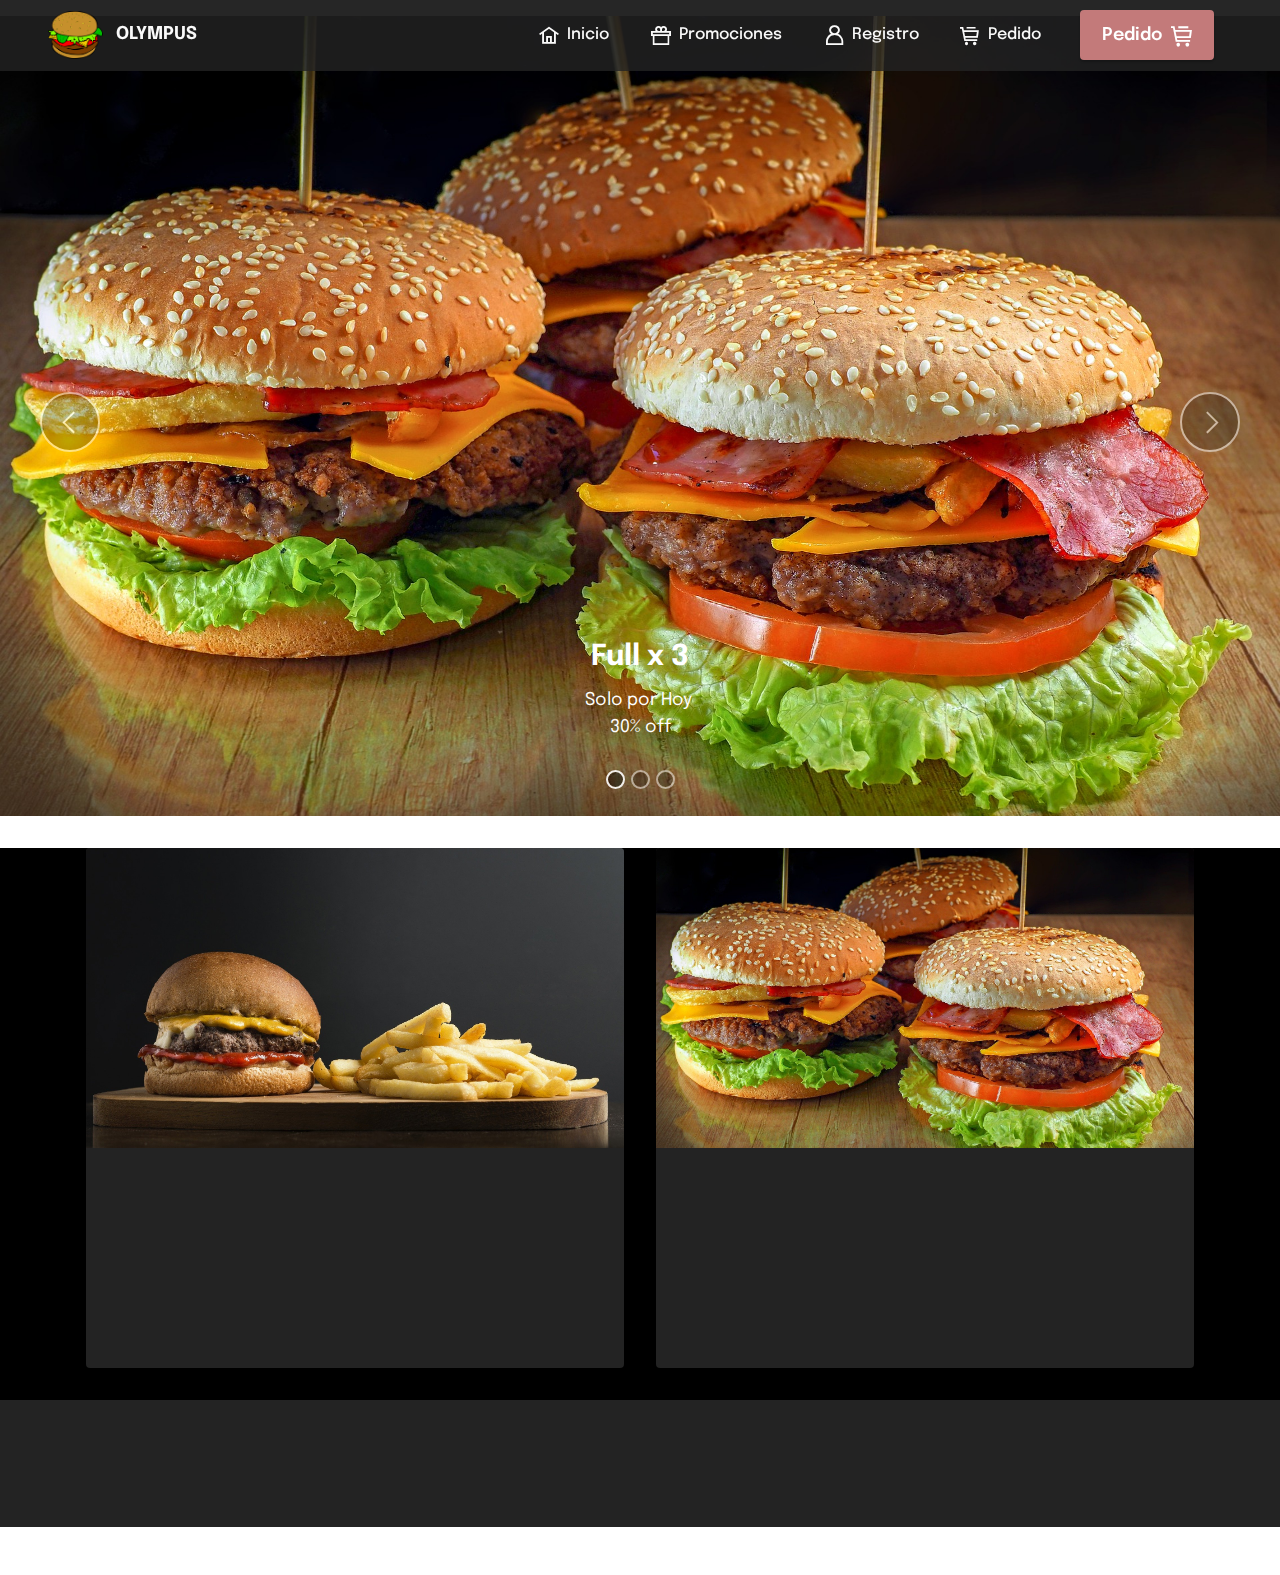
==== page1.html @ c99aa096 "one arhivs" ====
<!DOCTYPE html>
<html  >
<head>
  <!-- Site made with Mobirise Website Builder v5.5.0, https://mobirise.com -->
  <meta charset="UTF-8">
  <meta http-equiv="X-UA-Compatible" content="IE=edge">
  <meta name="generator" content="Mobirise v5.5.0, mobirise.com">
  <meta name="viewport" content="width=device-width, initial-scale=1, minimum-scale=1">
  <link rel="shortcut icon" href="assets/images/mbr.png" type="image/x-icon">
  <meta name="description" content="">
  
  
  <title>Promociones!</title>
  <link rel="stylesheet" href="assets/web/assets/mobirise-icons2/mobirise2.css">
  <link rel="stylesheet" href="assets/bootstrap/css/bootstrap.min.css">
  <link rel="stylesheet" href="assets/bootstrap/css/bootstrap-grid.min.css">
  <link rel="stylesheet" href="assets/bootstrap/css/bootstrap-reboot.min.css">
  <link rel="stylesheet" href="assets/animatecss/animate.css">
  <link rel="stylesheet" href="assets/dropdown/css/style.css">
  <link rel="stylesheet" href="assets/socicon/css/styles.css">
  <link rel="stylesheet" href="assets/theme/css/style.css">
  <link rel="preload" href="https://fonts.googleapis.com/css?family=Jost:100,200,300,400,500,600,700,800,900,100i,200i,300i,400i,500i,600i,700i,800i,900i&display=swap" as="style" onload="this.onload=null;this.rel='stylesheet'">
  <noscript><link rel="stylesheet" href="https://fonts.googleapis.com/css?family=Jost:100,200,300,400,500,600,700,800,900,100i,200i,300i,400i,500i,600i,700i,800i,900i&display=swap"></noscript>
  <link rel="preload" href="https://fonts.googleapis.com/css?family=Epilogue:100,200,300,400,500,600,700,800,900,100i,200i,300i,400i,500i,600i,700i,800i,900i&display=swap" as="style" onload="this.onload=null;this.rel='stylesheet'">
  <noscript><link rel="stylesheet" href="https://fonts.googleapis.com/css?family=Epilogue:100,200,300,400,500,600,700,800,900,100i,200i,300i,400i,500i,600i,700i,800i,900i&display=swap"></noscript>
  <link rel="preload" as="style" href="assets/mobirise/css/mbr-additional.css"><link rel="stylesheet" href="assets/mobirise/css/mbr-additional.css" type="text/css">
  
  
  
  
</head>
<body>
  
  <section data-bs-version="5.1" class="menu menu1 cid-sFGzlAXw3z" once="menu" id="menu1-2">
    

    <nav class="navbar navbar-dropdown navbar-expand-lg">
        <div class="container-fluid">
            <div class="navbar-brand">
                <span class="navbar-logo">
                    <a href="https://mobiri.se">
                        <img src="assets/images/mbr.png" alt="Mobirise" style="height: 3rem;">
                    </a>
                </span>
                <span class="navbar-caption-wrap"><a class="navbar-caption text-white text-primary display-7" href="index.html">OLYMPUS</a></span>
            </div>
            <button class="navbar-toggler" type="button" data-toggle="collapse" data-bs-toggle="collapse" data-target="#navbarSupportedContent" data-bs-target="#navbarSupportedContent" aria-controls="navbarNavAltMarkup" aria-expanded="false" aria-label="Toggle navigation">
                <div class="hamburger">
                    <span></span>
                    <span></span>
                    <span></span>
                    <span></span>
                </div>
            </button>
            <div class="collapse navbar-collapse" id="navbarSupportedContent">
                <ul class="navbar-nav nav-dropdown" data-app-modern-menu="true"><li class="nav-item"><a class="nav-link link text-white text-primary display-4" href="index.html"><span class="mobi-mbri mobi-mbri-home mbr-iconfont mbr-iconfont-btn"></span>Inicio</a></li><li class="nav-item"><a class="nav-link link text-white text-primary display-4" href="page1.html"><span class="mobi-mbri mobi-mbri-gift mbr-iconfont mbr-iconfont-btn"></span>Promociones</a></li>
                    <li class="nav-item"><a class="nav-link link text-white text-primary display-4" href="page2.html"><span class="mobi-mbri mobi-mbri-user mbr-iconfont mbr-iconfont-btn"></span>Registro</a></li><li class="nav-item"><a class="nav-link link text-white text-primary display-4" href="pedidos.html"><span class="mobi-mbri mobi-mbri-cart-full mbr-iconfont mbr-iconfont-btn"></span>Pedido</a></li></ul>
                
                <div class="navbar-buttons mbr-section-btn"><a class="btn btn-primary display-7" href="https://mobiri.se"><span class="mobi-mbri mobi-mbri-cart-full mbr-iconfont mbr-iconfont-btn"></span>Pedido</a></div>
            </div>
        </div>
    </nav>
</section>

<section data-bs-version="5.1" class="slider1 cid-sOjvB1SpXQ" id="slider1-e">
    
    <div class="carousel slide carousel-fade" id="sOk8jxYvOF" data-interval="5000" data-bs-interval="5000">
        <ol class="carousel-indicators">
            <li data-slide-to="0" data-bs-slide-to="0" class="active" data-target="#sOk8jxYvOF" data-bs-target="#sOk8jxYvOF"></li>
            <li data-slide-to="1" data-bs-slide-to="1" data-target="#sOk8jxYvOF" data-bs-target="#sOk8jxYvOF"></li>
            <li data-slide-to="2" data-bs-slide-to="2" data-target="#sOk8jxYvOF" data-bs-target="#sOk8jxYvOF"></li>
        </ol>
        <div class="carousel-inner">
            
            <div class="carousel-item slider-image item active">
                <div class="item-wrapper">
                    <img class="d-block w-100" src="assets/images/mbr-12.jpg" data-slide-to="0" data-bs-slide-to="0">
                    
                    <div class="carousel-caption">
                        <h5 class="mbr-section-subtitle mbr-fonts-style display-5">
                            <strong>Full x 3</strong></h5>
                        <p class="mbr-section-text mbr-fonts-style display-7">Solo por Hoy&nbsp;<br>30% off</p>
                    </div>
                </div>
            </div><div class="carousel-item slider-image item">
                <div class="item-wrapper">
                    <img class="d-block w-100" src="assets/images/mbr-13.jpg" data-slide-to="1" data-bs-slide-to="1">
                    
                    <div class="carousel-caption">
                        <h5 class="mbr-section-subtitle mbr-fonts-style display-5"><strong>Clasic off</strong></h5>
                        <p class="mbr-section-text mbr-fonts-style display-7">25% OFF</p>
                    </div>
                </div>
            </div>
            <div class="carousel-item slider-image item">
                <div class="item-wrapper">
                    <img class="d-block w-100" src="assets/images/mbr-14.jpg">
                    
                    <div class="carousel-caption">
                        <h5 class="mbr-section-subtitle mbr-fonts-style display-5"><strong>Vegett Swit&nbsp;</strong></h5>
                        <p class="mbr-section-text mbr-fonts-style display-7">Todo esto al 40%off</p>
                    </div>
                </div>
            </div>
        </div>
        <a class="carousel-control carousel-control-prev" role="button" data-slide="prev" data-bs-slide="prev" href="#sOk8jxYvOF">
            <span class="mobi-mbri mobi-mbri-arrow-prev" aria-hidden="true"></span>
            <span class="sr-only visually-hidden">Previous</span>
        </a>
        <a class="carousel-control carousel-control-next" role="button" data-slide="next" data-bs-slide="next" href="#sOk8jxYvOF">
            <span class="mobi-mbri mobi-mbri-arrow-next" aria-hidden="true"></span>
            <span class="sr-only visually-hidden">Next</span>
        </a>
    </div>
</section>

<section data-bs-version="5.1" class="gallery2 cid-sOjBcBTzqM" id="gallery2-h">
    
    
    <div class="container">
        
        <div class="row mt-4">
            <div class="item features-image сol-12 col-md-6 col-lg-6">
                <div class="item-wrapper">
                    <div class="item-img">
                        <img src="assets/images/mbr-13.jpg" alt="">
                    </div>
                    <div class="item-content">
                        
                        <h6 class="item-subtitle mbr-fonts-style mt-1 display-7"><em>Hamburguesa Clasica con papas $350</em></h6>
                        
                    </div>
                    <div class="mbr-section-btn item-footer mt-2"><a href="pedidos.html" class="btn item-btn btn-danger display-7"><span class="mobi-mbri mobi-mbri-cart-add mbr-iconfont mbr-iconfont-btn"></span></a></div>
                </div>
            </div>
            <div class="item features-image сol-12 col-md-6 col-lg-6">
                <div class="item-wrapper">
                    <div class="item-img">
                        <img src="assets/images/mbr-15.jpg" alt="">
                    </div>
                    <div class="item-content">
                        
                        <h6 class="item-subtitle mbr-fonts-style mt-1 display-7"><em>Hamburguesa extra bacon con lechuga y tomate, cheddar.</em><br><em>Las 3 x 1000</em></h6>
                        
                    </div>
                    <div class="mbr-section-btn item-footer mt-2"><a href="pedidos.html" class="btn item-btn btn-danger display-7"><span class="mobi-mbri mobi-mbri-cart-add mbr-iconfont mbr-iconfont-btn"></span></a></div>
                </div>
            </div>
            
            
        </div>
    </div>
</section>

<section data-bs-version="5.1" class="footer3 cid-sOjyc41mmO" once="footers" id="footer3-f">

    

    

    <div class="container">
        <div class="media-container-row align-center mbr-white">
            
            <div class="row social-row">
                <div class="social-list align-right pb-2">
                    
                    
                    
                    
                    
                    
                <div class="soc-item">
                        <a href="https://twitter.com/mobirise" target="_blank">
                            <span class="socicon-twitter socicon mbr-iconfont mbr-iconfont-social"></span>
                        </a>
                    </div><div class="soc-item">
                        <a href="https://www.facebook.com/pages/Mobirise/1616226671953247" target="_blank">
                            <span class="socicon-facebook socicon mbr-iconfont mbr-iconfont-social"></span>
                        </a>
                    </div><div class="soc-item">
                        <a href="https://www.youtube.com/c/mobirise" target="_blank">
                            <span class="socicon-youtube socicon mbr-iconfont mbr-iconfont-social"></span>
                        </a>
                    </div><div class="soc-item">
                        <a href="https://instagram.com/mobirise" target="_blank">
                            <span class="socicon-instagram socicon mbr-iconfont mbr-iconfont-social"></span>
                        </a>
                    </div><div class="soc-item">
                        <a href="https://plus.google.com/u/0/+Mobirise" target="_blank">
                            <span class="socicon-googleplus socicon mbr-iconfont mbr-iconfont-social"></span>
                        </a>
                    </div><div class="soc-item">
                        <a href="https://www.behance.net/Mobirise" target="_blank">
                            <span class="socicon-behance socicon mbr-iconfont mbr-iconfont-social"></span>
                        </a>
                    </div></div>
            </div>
            <div class="row row-copirayt">
                <p class="mbr-text mb-0 mbr-fonts-style mbr-white align-center display-7">
                    © Copyright 2025 Mobirise. All Rights Reserved.
                </p>
            </div>
        </div>
    </div>
</section><section style="background-color: #fff; font-family: -apple-system, BlinkMacSystemFont, 'Segoe UI', 'Roboto', 'Helvetica Neue', Arial, sans-serif; color:#aaa; font-size:12px; padding: 0; align-items: center; display: flex;"><a href="https://mobirise.site/t" style="flex: 1 1; height: 3rem; padding-left: 1rem;"></a><p style="flex: 0 0 auto; margin:0; padding-right:1rem;">Start your own website with <a href="https://mobirise.site/z" style="color:#aaa;">Mobirise</a></p></section><script src="assets/bootstrap/js/bootstrap.bundle.min.js"></script>  <script src="assets/smoothscroll/smooth-scroll.js"></script>  <script src="assets/ytplayer/index.js"></script>  <script src="assets/dropdown/js/navbar-dropdown.js"></script>  <script src="assets/theme/js/script.js"></script>  
  
  
  <input name="animation" type="hidden">
  </body>
</html>
---- assets/web/assets/mobirise-icons2/mobirise2.css ----
@font-face {
  font-family: 'Moririse2';
  font-display: swap;
  src:  url('mobirise2.eot?f2bix4');
  src:  url('mobirise2.eot?f2bix4#iefix') format('embedded-opentype'),
    url('mobirise2.ttf?f2bix4') format('truetype'),
    url('mobirise2.woff?f2bix4') format('woff'),
    url('mobirise2.svg?f2bix4#mobirise2') format('svg');
  font-weight: normal;
  font-style: normal;
}

[class^="mobi-"], [class*=" mobi-"] {
  /* use !important to prevent issues with browser extensions that change fonts */
  font-family: 'Moririse2' !important;
  speak: none;
  font-style: normal;
  font-weight: normal;
  font-variant: normal;
  text-transform: none;
  line-height: 1;

  /* Better Font Rendering =========== */
  -webkit-font-smoothing: antialiased;
  -moz-osx-font-smoothing: grayscale;
}

.mobi-mbri-add-submenu:before {
  content: "\e900";
}
.mobi-mbri-alert:before {
  content: "\e901";
}
.mobi-mbri-align-center:before {
  content: "\e902";
}
.mobi-mbri-align-justify:before {
  content: "\e903";
}
.mobi-mbri-align-left:before {
  content: "\e904";
}
.mobi-mbri-align-right:before {
  content: "\e905";
}
.mobi-mbri-android:before {
  content: "\e906";
}
.mobi-mbri-apple:before {
  content: "\e907";
}
.mobi-mbri-arrow-down:before {
  content: "\e908";
}
.mobi-mbri-arrow-next:before {
  content: "\e909";
}
.mobi-mbri-arrow-prev:before {
  content: "\e90a";
}
.mobi-mbri-arrow-up:before {
  content: "\e90b";
}
.mobi-mbri-bold:before {
  content: "\e90c";
}
.mobi-mbri-bookmark:before {
  content: "\e90d";
}
.mobi-mbri-bootstrap:before {
  content: "\e90e";
}
.mobi-mbri-briefcase:before {
  content: "\e90f";
}
.mobi-mbri-browse:before {
  content: "\e910";
}
.mobi-mbri-bulleted-list:before {
  content: "\e911";
}
.mobi-mbri-calendar:before {
  content: "\e912";
}
.mobi-mbri-camera:before {
  content: "\e913";
}
.mobi-mbri-cart-add:before {
  content: "\e914";
}
.mobi-mbri-cart-full:before {
  content: "\e915";
}
.mobi-mbri-cash:before {
  content: "\e916";
}
.mobi-mbri-change-style:before {
  content: "\e917";
}
.mobi-mbri-chat:before {
  content: "\e918";
}
.mobi-mbri-clock:before {
  content: "\e919";
}
.mobi-mbri-close:before {
  content: "\e91a";
}
.mobi-mbri-cloud:before {
  content: "\e91b";
}
.mobi-mbri-code:before {
  content: "\e91c";
}
.mobi-mbri-contact-form:before {
  content: "\e91d";
}
.mobi-mbri-credit-card:before {
  content: "\e91e";
}
.mobi-mbri-cursor-click:before {
  content: "\e91f";
}
.mobi-mbri-cust-feedback:before {
  content: "\e920";
}
.mobi-mbri-database:before {
  content: "\e921";
}
.mobi-mbri-delivery:before {
  content: "\e922";
}
.mobi-mbri-desktop:before {
  content: "\e923";
}
.mobi-mbri-devices:before {
  content: "\e924";
}
.mobi-mbri-down:before {
  content: "\e925";
}
.mobi-mbri-download-2:before {
  content: "\e926";
}
.mobi-mbri-download:before {
  content: "\e927";
}
.mobi-mbri-drag-n-drop-2:before {
  content: "\e928";
}
.mobi-mbri-drag-n-drop:before {
  content: "\e929";
}
.mobi-mbri-edit-2:before {
  content: "\e92a";
}
.mobi-mbri-edit:before {
  content: "\e92b";
}
.mobi-mbri-error:before {
  content: "\e92c";
}
.mobi-mbri-extension:before {
  content: "\e92d";
}
.mobi-mbri-features:before {
  content: "\e92e";
}
.mobi-mbri-file:before {
  content: "\e92f";
}
.mobi-mbri-flag:before {
  content: "\e930";
}
.mobi-mbri-folder:before {
  content: "\e931";
}
.mobi-mbri-gift:before {
  content: "\e932";
}
.mobi-mbri-github:before {
  content: "\e933";
}
.mobi-mbri-globe-2:before {
  content: "\e934";
}
.mobi-mbri-globe:before {
  content: "\e935";
}
.mobi-mbri-growing-chart:before {
  content: "\e936";
}
.mobi-mbri-hearth:before {
  content: "\e937";
}
.mobi-mbri-help:before {
  content: "\e938";
}
.mobi-mbri-home:before {
  content: "\e939";
}
.mobi-mbri-hot-cup:before {
  content: "\e93a";
}
.mobi-mbri-idea:before {
  content: "\e93b";
}
.mobi-mbri-image-gallery:before {
  content: "\e93c";
}
.mobi-mbri-image-slider:before {
  content: "\e93d";
}
.mobi-mbri-info:before {
  content: "\e93e";
}
.mobi-mbri-italic:before {
  content: "\e93f";
}
.mobi-mbri-key:before {
  content: "\e940";
}
.mobi-mbri-laptop:before {
  content: "\e941";
}
.mobi-mbri-layers:before {
  content: "\e942";
}
.mobi-mbri-left-right:before {
  content: "\e943";
}
.mobi-mbri-left:before {
  content: "\e944";
}
.mobi-mbri-letter:before {
  content: "\e945";
}
.mobi-mbri-like:before {
  content: "\e946";
}
.mobi-mbri-link:before {
  content: "\e947";
}
.mobi-mbri-lock:before {
  content: "\e948";
}
.mobi-mbri-login:before {
  content: "\e949";
}
.mobi-mbri-logout:before {
  content: "\e94a";
}
.mobi-mbri-magic-stick:before {
  content: "\e94b";
}
.mobi-mbri-map-pin:before {
  content: "\e94c";
}
.mobi-mbri-menu:before {
  content: "\e94d";
}
.mobi-mbri-mobile-2:before {
  content: "\e94e";
}
.mobi-mbri-mobile-horizontal:before {
  content: "\e94f";
}
.mobi-mbri-mobile:before {
  content: "\e950";
}
.mobi-mbri-mobirise:before {
  content: "\e951";
}
.mobi-mbri-more-horizontal:before {
  content: "\e952";
}
.mobi-mbri-more-vertical:before {
  content: "\e953";
}
.mobi-mbri-music:before {
  content: "\e954";
}
.mobi-mbri-new-file:before {
  content: "\e955";
}
.mobi-mbri-numbered-list:before {
  content: "\e956";
}
.mobi-mbri-opened-folder:before {
  content: "\e957";
}
.mobi-mbri-pages:before {
  content: "\e958";
}
.mobi-mbri-paper-plane:before {
  content: "\e959";
}
.mobi-mbri-paperclip:before {
  content: "\e95a";
}
.mobi-mbri-phone:before {
  content: "\e95b";
}
.mobi-mbri-photo:before {
  content: "\e95c";
}
.mobi-mbri-photos:before {
  content: "\e95d";
}
.mobi-mbri-pin:before {
  content: "\e95e";
}
.mobi-mbri-play:before {
  content: "\e95f";
}
.mobi-mbri-plus:before {
  content: "\e960";
}
.mobi-mbri-preview:before {
  content: "\e961";
}
.mobi-mbri-print:before {
  content: "\e962";
}
.mobi-mbri-protect:before {
  content: "\e963";
}
.mobi-mbri-question:before {
  content: "\e964";
}
.mobi-mbri-quote-left:before {
  content: "\e965";
}
.mobi-mbri-quote-right:before {
  content: "\e966";
}
.mobi-mbri-redo:before {
  content: "\e967";
}
.mobi-mbri-refresh:before {
  content: "\e968";
}
.mobi-mbri-responsive-2:before {
  content: "\e969";
}
.mobi-mbri-responsive:before {
  content: "\e96a";
}
.mobi-mbri-right:before {
  content: "\e96b";
}
.mobi-mbri-rocket:before {
  content: "\e96c";
}
.mobi-mbri-sad-face:before {
  content: "\e96d";
}
.mobi-mbri-sale:before {
  content: "\e96e";
}
.mobi-mbri-save:before {
  content: "\e96f";
}
.mobi-mbri-search:before {
  content: "\e970";
}
.mobi-mbri-setting-2:before {
  content: "\e971";
}
.mobi-mbri-setting-3:before {
  content: "\e972";
}
.mobi-mbri-setting:before {
  content: "\e973";
}
.mobi-mbri-share:before {
  content: "\e974";
}
.mobi-mbri-shopping-bag:before {
  content: "\e975";
}
.mobi-mbri-shopping-basket:before {
  content: "\e976";
}
.mobi-mbri-shopping-cart:before {
  content: "\e977";
}
.mobi-mbri-sites:before {
  content: "\e978";
}
.mobi-mbri-smile-face:before {
  content: "\e979";
}
.mobi-mbri-speed:before {
  content: "\e97a";
}
.mobi-mbri-star:before {
  content: "\e97b";
}
.mobi-mbri-success:before {
  content: "\e97c";
}
.mobi-mbri-sun:before {
  content: "\e97d";
}
.mobi-mbri-sun2:before {
  content: "\e97e";
}
.mobi-mbri-tablet-vertical:before {
  content: "\e97f";
}
.mobi-mbri-tablet:before {
  content: "\e980";
}
.mobi-mbri-target:before {
  content: "\e981";
}
.mobi-mbri-timer:before {
  content: "\e982";
}
.mobi-mbri-to-ftp:before {
  content: "\e983";
}
.mobi-mbri-to-local-drive:before {
  content: "\e984";
}
.mobi-mbri-touch-swipe:before {
  content: "\e985";
}
.mobi-mbri-touch:before {
  content: "\e986";
}
.mobi-mbri-trash:before {
  content: "\e987";
}
.mobi-mbri-underline:before {
  content: "\e988";
}
.mobi-mbri-undo:before {
  content: "\e989";
}
.mobi-mbri-unlink:before {
  content: "\e98a";
}
.mobi-mbri-unlock:before {
  content: "\e98b";
}
.mobi-mbri-up-down:before {
  content: "\e98c";
}
.mobi-mbri-up:before {
  content: "\e98d";
}
.mobi-mbri-update:before {
  content: "\e98e";
}
.mobi-mbri-upload-2:before {
  content: "\e98f";
}
.mobi-mbri-upload:before {
  content: "\e990";
}
.mobi-mbri-user-2:before {
  content: "\e991";
}
.mobi-mbri-user:before {
  content: "\e992";
}
.mobi-mbri-users:before {
  content: "\e993";
}
.mobi-mbri-video-play:before {
  content: "\e994";
}
.mobi-mbri-video:before {
  content: "\e995";
}
.mobi-mbri-watch:before {
  content: "\e996";
}
.mobi-mbri-website-theme-2:before {
  content: "\e997";
}
.mobi-mbri-website-theme:before {
  content: "\e998";
}
.mobi-mbri-wifi:before {
  content: "\e999";
}
.mobi-mbri-windows:before {
  content: "\e99a";
}
.mobi-mbri-zoom-in:before {
  content: "\e99b";
}
.mobi-mbri-zoom-out:before {
  content: "\e99c";
}
---- assets/dropdown/css/style.css ----
.navbar-dropdown {
  left: 0;
  padding: 0;
  position: absolute;
  right: 0;
  top: 0;
  transition: all 0.45s ease;
  z-index: 1030;
  background: #282828; }
  .navbar-dropdown .navbar-logo {
    margin-right: 0.8rem;
    transition: margin 0.3s ease-in-out;
    vertical-align: middle; }
    .navbar-dropdown .navbar-logo img {
      height: 3.125rem;
      transition: all 0.3s ease-in-out; }
    .navbar-dropdown .navbar-logo.mbr-iconfont {
      font-size: 3.125rem;
      line-height: 3.125rem; }
  .navbar-dropdown .navbar-caption {
    font-weight: 700;
    white-space: normal;
    vertical-align: -4px;
    line-height: 3.125rem !important; }
    .navbar-dropdown .navbar-caption, .navbar-dropdown .navbar-caption:hover {
      color: inherit;
      text-decoration: none; }
  .navbar-dropdown .mbr-iconfont + .navbar-caption {
    vertical-align: -1px; }
  .navbar-dropdown.navbar-fixed-top {
    position: fixed; }
  .navbar-dropdown .navbar-brand span {
    vertical-align: -4px; }
  .navbar-dropdown.bg-color.transparent {
    background: none; }
  .navbar-dropdown.navbar-short .navbar-brand {
    padding: 0.625rem 0; }
    .navbar-dropdown.navbar-short .navbar-brand span {
      vertical-align: -1px; }
  .navbar-dropdown.navbar-short .navbar-caption {
    line-height: 2.375rem !important;
    vertical-align: -2px; }
  .navbar-dropdown.navbar-short .navbar-logo {
    margin-right: 0.5rem; }
    .navbar-dropdown.navbar-short .navbar-logo img {
      height: 2.375rem; }
    .navbar-dropdown.navbar-short .navbar-logo.mbr-iconfont {
      font-size: 2.375rem;
      line-height: 2.375rem; }
  .navbar-dropdown.navbar-short .mbr-table-cell {
    height: 3.625rem; }
  .navbar-dropdown .navbar-close {
    left: 0.6875rem;
    position: fixed;
    top: 0.75rem;
    z-index: 1000; }
  .navbar-dropdown .hamburger-icon {
    content: "";
    display: inline-block;
    vertical-align: middle;
    width: 16px;
    -webkit-box-shadow: 0 -6px 0 1px #282828,0 0 0 1px #282828,0 6px 0 1px #282828;
    -moz-box-shadow: 0 -6px 0 1px #282828,0 0 0 1px #282828,0 6px 0 1px #282828;
    box-shadow: 0 -6px 0 1px #282828,0 0 0 1px #282828,0 6px 0 1px #282828; }

.dropdown-menu .dropdown-toggle[data-toggle="dropdown-submenu"]::after {
  border-bottom: 0.35em solid transparent;
  border-left: 0.35em solid;
  border-right: 0;
  border-top: 0.35em solid transparent;
  margin-left: 0.3rem; }

.dropdown-menu .dropdown-item:focus {
  outline: 0; }

.nav-dropdown {
  font-size: 0.75rem;
  font-weight: 500;
  height: auto !important; }
  .nav-dropdown .nav-btn {
    padding-left: 1rem; }
  .nav-dropdown .link {
    margin: .667em 1.667em;
    font-weight: 500;
    padding: 0;
    transition: color .2s ease-in-out; }
    .nav-dropdown .link.dropdown-toggle {
      margin-right: 2.583em; }
      .nav-dropdown .link.dropdown-toggle::after {
        margin-left: .25rem;
        border-top: 0.35em solid;
        border-right: 0.35em solid transparent;
        border-left: 0.35em solid transparent;
        border-bottom: 0; }
      .nav-dropdown .link.dropdown-toggle[aria-expanded="true"] {
        margin: 0;
        padding: 0.667em 3.263em  0.667em 1.667em; }
  .nav-dropdown .link::after,
  .nav-dropdown .dropdown-item::after {
    color: inherit; }
  .nav-dropdown .btn {
    font-size: 0.75rem;
    font-weight: 700;
    letter-spacing: 0;
    margin-bottom: 0;
    padding-left: 1.25rem;
    padding-right: 1.25rem; }
  .nav-dropdown .dropdown-menu {
    border-radius: 0;
    border: 0;
    left: 0;
    margin: 0;
    padding-bottom: 1.25rem;
    padding-top: 1.25rem;
    position: relative; }
  .nav-dropdown .dropdown-submenu {
    margin-left: 0.125rem;
    top: 0; }
  .nav-dropdown .dropdown-item {
    font-weight: 500;
    line-height: 2;
    padding: 0.3846em 4.615em 0.3846em 1.5385em;
    position: relative;
    transition: color .2s ease-in-out, background-color .2s ease-in-out; }
    .nav-dropdown .dropdown-item::after {
      margin-top: -0.3077em;
      position: absolute;
      right: 1.1538em;
      top: 50%; }
    .nav-dropdown .dropdown-item:focus, .nav-dropdown .dropdown-item:hover {
      background: none; }

@media (max-width: 767px) {
  .nav-dropdown.navbar-toggleable-sm {
    bottom: 0;
    display: none;
    left: 0;
    overflow-x: hidden;
    position: fixed;
    top: 0;
    transform: translateX(-100%);
    -ms-transform: translateX(-100%);
    -webkit-transform: translateX(-100%);
    width: 18.75rem;
    z-index: 999; } }
.nav-dropdown.navbar-toggleable-xl {
  bottom: 0;
  display: none;
  left: 0;
  overflow-x: hidden;
  position: fixed;
  top: 0;
  transform: translateX(-100%);
  -ms-transform: translateX(-100%);
  -webkit-transform: translateX(-100%);
  width: 18.75rem;
  z-index: 999; }

.nav-dropdown-sm {
  display: block !important;
  overflow-x: hidden;
  overflow: auto;
  padding-top: 3.875rem; }
  .nav-dropdown-sm::after {
    content: "";
    display: block;
    height: 3rem;
    width: 100%; }
  .nav-dropdown-sm.collapse.in ~ .navbar-close {
    display: block !important; }
  .nav-dropdown-sm.collapsing, .nav-dropdown-sm.collapse.in {
    transform: translateX(0);
    -ms-transform: translateX(0);
    -webkit-transform: translateX(0);
    transition: all 0.25s ease-out;
    -webkit-transition: all 0.25s ease-out;
    background: #282828; }
  .nav-dropdown-sm.collapsing[aria-expanded="false"] {
    transform: translateX(-100%);
    -ms-transform: translateX(-100%);
    -webkit-transform: translateX(-100%); }
  .nav-dropdown-sm .nav-item {
    display: block;
    margin-left: 0 !important;
    padding-left: 0; }
  .nav-dropdown-sm .link,
  .nav-dropdown-sm .dropdown-item {
    border-top: 1px dotted rgba(255, 255, 255, 0.1);
    font-size: 0.8125rem;
    line-height: 1.6;
    margin: 0 !important;
    padding: 0.875rem 2.4rem 0.875rem 1.5625rem !important;
    position: relative;
    white-space: normal; }
    .nav-dropdown-sm .link:focus, .nav-dropdown-sm .link:hover,
    .nav-dropdown-sm .dropdown-item:focus,
    .nav-dropdown-sm .dropdown-item:hover {
      background: rgba(0, 0, 0, 0.2) !important;
      color: #c0a375; }
  .nav-dropdown-sm .nav-btn {
    position: relative;
    padding: 1.5625rem 1.5625rem 0 1.5625rem; }
    .nav-dropdown-sm .nav-btn::before {
      border-top: 1px dotted rgba(255, 255, 255, 0.1);
      content: "";
      left: 0;
      position: absolute;
      top: 0;
      width: 100%; }
    .nav-dropdown-sm .nav-btn + .nav-btn {
      padding-top: 0.625rem; }
      .nav-dropdown-sm .nav-btn + .nav-btn::before {
        display: none; }
  .nav-dropdown-sm .btn {
    padding: 0.625rem 0; }
  .nav-dropdown-sm .dropdown-toggle[data-toggle="dropdown-submenu"]::after {
    margin-left: .25rem;
    border-top: 0.35em solid;
    border-right: 0.35em solid transparent;
    border-left: 0.35em solid transparent;
    border-bottom: 0; }
  .nav-dropdown-sm .dropdown-toggle[data-toggle="dropdown-submenu"][aria-expanded="true"]::after {
    border-top: 0;
    border-right: 0.35em solid transparent;
    border-left: 0.35em solid transparent;
    border-bottom: 0.35em solid; }
  .nav-dropdown-sm .dropdown-menu {
    margin: 0;
    padding: 0;
    position: relative;
    top: 0;
    left: 0;
    width: 100%;
    border: 0;
    float: none;
    border-radius: 0;
    background: none; }
  .nav-dropdown-sm .dropdown-submenu {
    left: 100%;
    margin-left: 0.125rem;
    margin-top: -1.25rem;
    top: 0; }

.navbar-toggleable-sm .nav-dropdown .dropdown-menu {
  position: absolute; }

.navbar-toggleable-sm .nav-dropdown .dropdown-submenu {
  left: 100%;
  margin-left: 0.125rem;
  margin-top: -1.25rem;
  top: 0; }

.navbar-toggleable-sm.opened .nav-dropdown .dropdown-menu {
  position: relative; }

.navbar-toggleable-sm.opened .nav-dropdown .dropdown-submenu {
  left: 0;
  margin-left: 00rem;
  margin-top: 0rem;
  top: 0; }

.is-builder .nav-dropdown.collapsing {
  transition: none !important; }
---- assets/socicon/css/styles.css ----
@charset "UTF-8";

@font-face {
  font-family: 'Socicon';
  src:  url('../fonts/socicon.eot');
  src:  url('../fonts/socicon.eot?#iefix') format('embedded-opentype'),
    url('../fonts/socicon.woff2') format('woff2'),
    url('../fonts/socicon.ttf') format('truetype'),
    url('../fonts/socicon.woff') format('woff'),
    url('../fonts/socicon.svg#socicon') format('svg');
  font-weight: normal;
  font-style: normal;
  font-display: swap;
}

[data-icon]:before {
  font-family: "socicon" !important;
  content: attr(data-icon);
  font-style: normal !important;
  font-weight: normal !important;
  font-variant: normal !important;
  text-transform: none !important;
  speak: none;
  line-height: 1;
  -webkit-font-smoothing: antialiased;
  -moz-osx-font-smoothing: grayscale;
}

[class^="socicon-"], [class*=" socicon-"] {
  /* use !important to prevent issues with browser extensions that change fonts */
  font-family: 'Socicon' !important;
  speak: none;
  font-style: normal;
  font-weight: normal;
  font-variant: normal;
  text-transform: none;
  line-height: 1;

  /* Better Font Rendering =========== */
  -webkit-font-smoothing: antialiased;
  -moz-osx-font-smoothing: grayscale;
}

.socicon-eitaa:before {
  content: "\e97c";
}
.socicon-soroush:before {
  content: "\e97d";
}
.socicon-bale:before {
  content: "\e97e";
}
.socicon-zazzle:before {
  content: "\e97b";
}
.socicon-society6:before {
  content: "\e97a";
}
.socicon-redbubble:before {
  content: "\e979";
}
.socicon-avvo:before {
  content: "\e978";
}
.socicon-stitcher:before {
  content: "\e977";
}
.socicon-googlehangouts:before {
  content: "\e974";
}
.socicon-dlive:before {
  content: "\e975";
}
.socicon-vsco:before {
  content: "\e976";
}
.socicon-flipboard:before {
  content: "\e973";
}
.socicon-ubuntu:before {
  content: "\e958";
}
.socicon-artstation:before {
  content: "\e959";
}
.socicon-invision:before {
  content: "\e95a";
}
.socicon-torial:before {
  content: "\e95b";
}
.socicon-collectorz:before {
  content: "\e95c";
}
.socicon-seenthis:before {
  content: "\e95d";
}
.socicon-googleplaymusic:before {
  content: "\e95e";
}
.socicon-debian:before {
  content: "\e95f";
}
.socicon-filmfreeway:before {
  content: "\e960";
}
.socicon-gnome:before {
  content: "\e961";
}
.socicon-itchio:before {
  content: "\e962";
}
.socicon-jamendo:before {
  content: "\e963";
}
.socicon-mix:before {
  content: "\e964";
}
.socicon-sharepoint:before {
  content: "\e965";
}
.socicon-tinder:before {
  content: "\e966";
}
.socicon-windguru:before {
  content: "\e967";
}
.socicon-cdbaby:before {
  content: "\e968";
}
.socicon-elementaryos:before {
  content: "\e969";
}
.socicon-stage32:before {
  content: "\e96a";
}
.socicon-tiktok:before {
  content: "\e96b";
}
.socicon-gitter:before {
  content: "\e96c";
}
.socicon-letterboxd:before {
  content: "\e96d";
}
.socicon-threema:before {
  content: "\e96e";
}
.socicon-splice:before {
  content: "\e96f";
}
.socicon-metapop:before {
  content: "\e970";
}
.socicon-naver:before {
  content: "\e971";
}
.socicon-remote:before {
  content: "\e972";
}
.socicon-internet:before {
  content: "\e957";
}
.socicon-moddb:before {
  content: "\e94b";
}
.socicon-indiedb:before {
  content: "\e94c";
}
.socicon-traxsource:before {
  content: "\e94d";
}
.socicon-gamefor:before {
  content: "\e94e";
}
.socicon-pixiv:before {
  content: "\e94f";
}
.socicon-myanimelist:before {
  content: "\e950";
}
.socicon-blackberry:before {
  content: "\e951";
}
.socicon-wickr:before {
  content: "\e952";
}
.socicon-spip:before {
  content: "\e953";
}
.socicon-napster:before {
  content: "\e954";
}
.socicon-beatport:before {
  content: "\e955";
}
.socicon-hackerone:before {
  content: "\e956";
}
.socicon-hackernews:before {
  content: "\e946";
}
.socicon-smashwords:before {
  content: "\e947";
}
.socicon-kobo:before {
  content: "\e948";
}
.socicon-bookbub:before {
  content: "\e949";
}
.socicon-mailru:before {
  content: "\e94a";
}
.socicon-gitlab:before {
  content: "\e945";
}
.socicon-instructables:before {
  content: "\e944";
}
.socicon-portfolio:before {
  content: "\e943";
}
.socicon-codered:before {
  content: "\e940";
}
.socicon-origin:before {
  content: "\e941";
}
.socicon-nextdoor:before {
  content: "\e942";
}
.socicon-udemy:before {
  content: "\e93f";
}
.socicon-livemaster:before {
  content: "\e93e";
}
.socicon-crunchbase:before {
  content: "\e93b";
}
.socicon-homefy:before {
  content: "\e93c";
}
.socicon-calendly:before {
  content: "\e93d";
}
.socicon-realtor:before {
  content: "\e90f";
}
.socicon-tidal:before {
  content: "\e910";
}
.socicon-qobuz:before {
  content: "\e911";
}
.socicon-natgeo:before {
  content: "\e912";
}
.socicon-mastodon:before {
  content: "\e913";
}
.socicon-unsplash:before {
  content: "\e914";
}
.socicon-homeadvisor:before {
  content: "\e915";
}
.socicon-angieslist:before {
  content: "\e916";
}
.socicon-codepen:before {
  content: "\e917";
}
.socicon-slack:before {
  content: "\e918";
}
.socicon-openaigym:before {
  content: "\e919";
}
.socicon-logmein:before {
  content: "\e91a";
}
.socicon-fiverr:before {
  content: "\e91b";
}
.socicon-gotomeeting:before {
  content: "\e91c";
}
.socicon-aliexpress:before {
  content: "\e91d";
}
.socicon-guru:before {
  content: "\e91e";
}
.socicon-appstore:before {
  content: "\e91f";
}
.socicon-homes:before {
  content: "\e920";
}
.socicon-zoom:before {
  content: "\e921";
}
.socicon-alibaba:before {
  content: "\e922";
}
.socicon-craigslist:before {
  content: "\e923";
}
.socicon-wix:before {
  content: "\e924";
}
.socicon-redfin:before {
  content: "\e925";
}
.socicon-googlecalendar:before {
  content: "\e926";
}
.socicon-shopify:before {
  content: "\e927";
}
.socicon-freelancer:before {
  content: "\e928";
}
.socicon-seedrs:before {
  content: "\e929";
}
.socicon-bing:before {
  content: "\e92a";
}
.socicon-doodle:before {
  content: "\e92b";
}
.socicon-bonanza:before {
  content: "\e92c";
}
.socicon-squarespace:before {
  content: "\e92d";
}
.socicon-toptal:before {
  content: "\e92e";
}
.socicon-gust:before {
  content: "\e92f";
}
.socicon-ask:before {
  content: "\e930";
}
.socicon-trulia:before {
  content: "\e931";
}
.socicon-loomly:before {
  content: "\e932";
}
.socicon-ghost:before {
  content: "\e933";
}
.socicon-upwork:before {
  content: "\e934";
}
.socicon-fundable:before {
  content: "\e935";
}
.socicon-booking:before {
  content: "\e936";
}
.socicon-googlemaps:before {
  content: "\e937";
}
.socicon-zillow:before {
  content: "\e938";
}
.socicon-niconico:before {
  content: "\e939";
}
.socicon-toneden:before {
  content: "\e93a";
}
.socicon-augment:before {
  content: "\e908";
}
.socicon-bitbucket:before {
  content: "\e909";
}
.socicon-fyuse:before {
  content: "\e90a";
}
.socicon-yt-gaming:before {
  content: "\e90b";
}
.socicon-sketchfab:before {
  content: "\e90c";
}
.socicon-mobcrush:before {
  content: "\e90d";
}
.socicon-microsoft:before {
  content: "\e90e";
}
.socicon-pandora:before {
  content: "\e907";
}
.socicon-messenger:before {
  content: "\e906";
}
.socicon-gamewisp:before {
  content: "\e905";
}
.socicon-bloglovin:before {
  content: "\e904";
}
.socicon-tunein:before {
  content: "\e903";
}
.socicon-gamejolt:before {
  content: "\e901";
}
.socicon-trello:before {
  content: "\e902";
}
.socicon-spreadshirt:before {
  content: "\e900";
}
.socicon-500px:before {
  content: "\e000";
}
.socicon-8tracks:before {
  content: "\e001";
}
.socicon-airbnb:before {
  content: "\e002";
}
.socicon-alliance:before {
  content: "\e003";
}
.socicon-amazon:before {
  content: "\e004";
}
.socicon-amplement:before {
  content: "\e005";
}
.socicon-android:before {
  content: "\e006";
}
.socicon-angellist:before {
  content: "\e007";
}
.socicon-apple:before {
  content: "\e008";
}
.socicon-appnet:before {
  content: "\e009";
}
.socicon-baidu:before {
  content: "\e00a";
}
.socicon-bandcamp:before {
  content: "\e00b";
}
.socicon-battlenet:before {
  content: "\e00c";
}
.socicon-mixer:before {
  content: "\e00d";
}
.socicon-bebee:before {
  content: "\e00e";
}
.socicon-bebo:before {
  content: "\e00f";
}
.socicon-behance:before {
  content: "\e010";
}
.socicon-blizzard:before {
  content: "\e011";
}
.socicon-blogger:before {
  content: "\e012";
}
.socicon-buffer:before {
  content: "\e013";
}
.socicon-chrome:before {
  content: "\e014";
}
.socicon-coderwall:before {
  content: "\e015";
}
.socicon-curse:before {
  content: "\e016";
}
.socicon-dailymotion:before {
  content: "\e017";
}
.socicon-deezer:before {
  content: "\e018";
}
.socicon-delicious:before {
  content: "\e019";
}
.socicon-deviantart:before {
  content: "\e01a";
}
.socicon-diablo:before {
  content: "\e01b";
}
.socicon-digg:before {
  content: "\e01c";
}
.socicon-discord:before {
  content: "\e01d";
}
.socicon-disqus:before {
  content: "\e01e";
}
.socicon-douban:before {
  content: "\e01f";
}
.socicon-draugiem:before {
  content: "\e020";
}
.socicon-dribbble:before {
  content: "\e021";
}
.socicon-drupal:before {
  content: "\e022";
}
.socicon-ebay:before {
  content: "\e023";
}
.socicon-ello:before {
  content: "\e024";
}
.socicon-endomodo:before {
  content: "\e025";
}
.socicon-envato:before {
  content: "\e026";
}
.socicon-etsy:before {
  content: "\e027";
}
.socicon-facebook:before {
  content: "\e028";
}
.socicon-feedburner:before {
  content: "\e029";
}
.socicon-filmweb:before {
  content: "\e02a";
}
.socicon-firefox:before {
  content: "\e02b";
}
.socicon-flattr:before {
  content: "\e02c";
}
.socicon-flickr:before {
  content: "\e02d";
}
.socicon-formulr:before {
  content: "\e02e";
}
.socicon-forrst:before {
  content: "\e02f";
}
.socicon-foursquare:before {
  content: "\e030";
}
.socicon-friendfeed:before {
  content: "\e031";
}
.socicon-github:before {
  content: "\e032";
}
.socicon-goodreads:before {
  content: "\e033";
}
.socicon-google:before {
  content: "\e034";
}
.socicon-googlescholar:before {
  content: "\e035";
}
.socicon-googlegroups:before {
  content: "\e036";
}
.socicon-googlephotos:before {
  content: "\e037";
}
.socicon-googleplus:before {
  content: "\e038";
}
.socicon-grooveshark:before {
  content: "\e039";
}
.socicon-hackerrank:before {
  content: "\e03a";
}
.socicon-hearthstone:before {
  content: "\e03b";
}
.socicon-hellocoton:before {
  content: "\e03c";
}
.socicon-heroes:before {
  content: "\e03d";
}
.socicon-smashcast:before {
  content: "\e03e";
}
.socicon-horde:before {
  content: "\e03f";
}
.socicon-houzz:before {
  content: "\e040";
}
.socicon-icq:before {
  content: "\e041";
}
.socicon-identica:before {
  content: "\e042";
}
.socicon-imdb:before {
  content: "\e043";
}
.socicon-instagram:before {
  content: "\e044";
}
.socicon-issuu:before {
  content: "\e045";
}
.socicon-istock:before {
  content: "\e046";
}
.socicon-itunes:before {
  content: "\e047";
}
.socicon-keybase:before {
  content: "\e048";
}
.socicon-lanyrd:before {
  content: "\e049";
}
.socicon-lastfm:before {
  content: "\e04a";
}
.socicon-line:before {
  content: "\e04b";
}
.socicon-linkedin:before {
  content: "\e04c";
}
.socicon-livejournal:before {
  content: "\e04d";
}
.socicon-lyft:before {
  content: "\e04e";
}
.socicon-macos:before {
  content: "\e04f";
}
.socicon-mail:before {
  content: "\e050";
}
.socicon-medium:before {
  content: "\e051";
}
.socicon-meetup:before {
  content: "\e052";
}
.socicon-mixcloud:before {
  content: "\e053";
}
.socicon-modelmayhem:before {
  content: "\e054";
}
.socicon-mumble:before {
  content: "\e055";
}
.socicon-myspace:before {
  content: "\e056";
}
.socicon-newsvine:before {
  content: "\e057";
}
.socicon-nintendo:before {
  content: "\e058";
}
.socicon-npm:before {
  content: "\e059";
}
.socicon-odnoklassniki:before {
  content: "\e05a";
}
.socicon-openid:before {
  content: "\e05b";
}
.socicon-opera:before {
  content: "\e05c";
}
.socicon-outlook:before {
  content: "\e05d";
}
.socicon-overwatch:before {
  content: "\e05e";
}
.socicon-patreon:before {
  content: "\e05f";
}
.socicon-paypal:before {
  content: "\e060";
}
.socicon-periscope:before {
  content: "\e061";
}
.socicon-persona:before {
  content: "\e062";
}
.socicon-pinterest:before {
  content: "\e063";
}
.socicon-play:before {
  content: "\e064";
}
.socicon-player:before {
  content: "\e065";
}
.socicon-playstation:before {
  content: "\e066";
}
.socicon-pocket:before {
  content: "\e067";
}
.socicon-qq:before {
  content: "\e068";
}
.socicon-quora:before {
  content: "\e069";
}
.socicon-raidcall:before {
  content: "\e06a";
}
.socicon-ravelry:before {
  content: "\e06b";
}
.socicon-reddit:before {
  content: "\e06c";
}
.socicon-renren:before {
  content: "\e06d";
}
.socicon-researchgate:before {
  content: "\e06e";
}
.socicon-residentadvisor:before {
  content: "\e06f";
}
.socicon-reverbnation:before {
  content: "\e070";
}
.socicon-rss:before {
  content: "\e071";
}
.socicon-sharethis:before {
  content: "\e072";
}
.socicon-skype:before {
  content: "\e073";
}
.socicon-slideshare:before {
  content: "\e074";
}
.socicon-smugmug:before {
  content: "\e075";
}
.socicon-snapchat:before {
  content: "\e076";
}
.socicon-songkick:before {
  content: "\e077";
}
.socicon-soundcloud:before {
  content: "\e078";
}
.socicon-spotify:before {
  content: "\e079";
}
.socicon-stackexchange:before {
  content: "\e07a";
}
.socicon-stackoverflow:before {
  content: "\e07b";
}
.socicon-starcraft:before {
  content: "\e07c";
}
.socicon-stayfriends:before {
  content: "\e07d";
}
.socicon-steam:before {
  content: "\e07e";
}
.socicon-storehouse:before {
  content: "\e07f";
}
.socicon-strava:before {
  content: "\e080";
}
.socicon-streamjar:before {
  content: "\e081";
}
.socicon-stumbleupon:before {
  content: "\e082";
}
.socicon-swarm:before {
  content: "\e083";
}
.socicon-teamspeak:before {
  content: "\e084";
}
.socicon-teamviewer:before {
  content: "\e085";
}
.socicon-technorati:before {
  content: "\e086";
}
.socicon-telegram:before {
  content: "\e087";
}
.socicon-tripadvisor:before {
  content: "\e088";
}
.socicon-tripit:before {
  content: "\e089";
}
.socicon-triplej:before {
  content: "\e08a";
}
.socicon-tumblr:before {
  content: "\e08b";
}
.socicon-twitch:before {
  content: "\e08c";
}
.socicon-twitter:before {
  content: "\e08d";
}
.socicon-uber:before {
  content: "\e08e";
}
.socicon-ventrilo:before {
  content: "\e08f";
}
.socicon-viadeo:before {
  content: "\e090";
}
.socicon-viber:before {
  content: "\e091";
}
.socicon-viewbug:before {
  content: "\e092";
}
.socicon-vimeo:before {
  content: "\e093";
}
.socicon-vine:before {
  content: "\e094";
}
.socicon-vkontakte:before {
  content: "\e095";
}
.socicon-warcraft:before {
  content: "\e096";
}
.socicon-wechat:before {
  content: "\e097";
}
.socicon-weibo:before {
  content: "\e098";
}
.socicon-whatsapp:before {
  content: "\e099";
}
.socicon-wikipedia:before {
  content: "\e09a";
}
.socicon-windows:before {
  content: "\e09b";
}
.socicon-wordpress:before {
  content: "\e09c";
}
.socicon-wykop:before {
  content: "\e09d";
}
.socicon-xbox:before {
  content: "\e09e";
}
.socicon-xing:before {
  content: "\e09f";
}
.socicon-yahoo:before {
  content: "\e0a0";
}
.socicon-yammer:before {
  content: "\e0a1";
}
.socicon-yandex:before {
  content: "\e0a2";
}
.socicon-yelp:before {
  content: "\e0a3";
}
.socicon-younow:before {
  content: "\e0a4";
}
.socicon-youtube:before {
  content: "\e0a5";
}
.socicon-zapier:before {
  content: "\e0a6";
}
.socicon-zerply:before {
  content: "\e0a7";
}
.socicon-zomato:before {
  content: "\e0a8";
}
.socicon-zynga:before {
  content: "\e0a9";
}
---- assets/theme/css/style.css ----
@charset "UTF-8";
section {
  background-color: #ffffff;
}

body {
  font-style: normal;
  line-height: 1.5;
  font-weight: 400;
  color: #232323;
  position: relative;
}

button {
  background-color: transparent;
  border-color: transparent;
}

section,
.container,
.container-fluid {
  position: relative;
  word-wrap: break-word;
}

a.mbr-iconfont:hover {
  text-decoration: none;
}

.article .lead p,
.article .lead ul,
.article .lead ol,
.article .lead pre,
.article .lead blockquote {
  margin-bottom: 0;
}

a {
  font-style: normal;
  font-weight: 400;
  cursor: pointer;
}
a, a:hover {
  text-decoration: none;
}

.mbr-section-title {
  font-style: normal;
  line-height: 1.3;
}

.mbr-section-subtitle {
  line-height: 1.3;
}

.mbr-text {
  font-style: normal;
  line-height: 1.7;
}

h1,
h2,
h3,
h4,
h5,
h6,
.display-1,
.display-2,
.display-4,
.display-5,
.display-7,
span,
p,
a {
  line-height: 1;
  word-break: break-word;
  word-wrap: break-word;
  font-weight: 400;
}

b,
strong {
  font-weight: bold;
}

input:-webkit-autofill, input:-webkit-autofill:hover, input:-webkit-autofill:focus, input:-webkit-autofill:active {
  transition-delay: 9999s;
  -webkit-transition-property: background-color, color;
  transition-property: background-color, color;
}

textarea[type=hidden] {
  display: none;
}

section {
  background-position: 50% 50%;
  background-repeat: no-repeat;
  background-size: cover;
}
section .mbr-background-video,
section .mbr-background-video-preview {
  position: absolute;
  bottom: 0;
  left: 0;
  right: 0;
  top: 0;
}

.hidden {
  visibility: hidden;
}

.mbr-z-index20 {
  z-index: 20;
}

/*! Base colors */
.mbr-white {
  color: #ffffff;
}

.mbr-black {
  color: #111111;
}

.mbr-bg-white {
  background-color: #ffffff;
}

.mbr-bg-black {
  background-color: #000000;
}

/*! Text-aligns */
.align-left {
  text-align: left;
}

.align-center {
  text-align: center;
}

.align-right {
  text-align: right;
}

/*! Font-weight  */
.mbr-light {
  font-weight: 300;
}

.mbr-regular {
  font-weight: 400;
}

.mbr-semibold {
  font-weight: 500;
}

.mbr-bold {
  font-weight: 700;
}

/*! Media  */
.media-content {
  flex-basis: 100%;
}

.media-container-row {
  display: flex;
  flex-direction: row;
  flex-wrap: wrap;
  justify-content: center;
  align-content: center;
  align-items: start;
}
.media-container-row .media-size-item {
  width: 400px;
}

.media-container-column {
  display: flex;
  flex-direction: column;
  flex-wrap: wrap;
  justify-content: center;
  align-content: center;
  align-items: stretch;
}
.media-container-column > * {
  width: 100%;
}

@media (min-width: 992px) {
  .media-container-row {
    flex-wrap: nowrap;
  }
}
figure {
  margin-bottom: 0;
  overflow: hidden;
}

figure[mbr-media-size] {
  transition: width 0.1s;
}

img,
iframe {
  display: block;
  width: 100%;
}

.card {
  background-color: transparent;
  border: none;
}

.card-box {
  width: 100%;
}

.card-img {
  text-align: center;
  flex-shrink: 0;
  -webkit-flex-shrink: 0;
}

.media {
  max-width: 100%;
  margin: 0 auto;
}

.mbr-figure {
  align-self: center;
}

.media-container > div {
  max-width: 100%;
}

.mbr-figure img,
.card-img img {
  width: 100%;
}

@media (max-width: 991px) {
  .media-size-item {
    width: auto !important;
  }

  .media {
    width: auto;
  }

  .mbr-figure {
    width: 100% !important;
  }
}
/*! Buttons */
.mbr-section-btn {
  margin-left: -0.6rem;
  margin-right: -0.6rem;
  font-size: 0;
}

.btn {
  font-weight: 600;
  border-width: 1px;
  font-style: normal;
  margin: 0.6rem 0.6rem;
  white-space: normal;
  transition: all 0.2s ease-in-out;
  display: inline-flex;
  align-items: center;
  justify-content: center;
  word-break: break-word;
}

.btn-sm {
  font-weight: 600;
  letter-spacing: 0px;
  transition: all 0.3s ease-in-out;
}

.btn-md {
  font-weight: 600;
  letter-spacing: 0px;
  transition: all 0.3s ease-in-out;
}

.btn-lg {
  font-weight: 600;
  letter-spacing: 0px;
  transition: all 0.3s ease-in-out;
}

.btn-form {
  margin: 0;
}
.btn-form:hover {
  cursor: pointer;
}

nav .mbr-section-btn {
  margin-left: 0rem;
  margin-right: 0rem;
}

/*! Btn icon margin */
.btn .mbr-iconfont,
.btn.btn-sm .mbr-iconfont {
  order: 1;
  cursor: pointer;
  margin-left: 0.5rem;
  vertical-align: sub;
}

.btn.btn-md .mbr-iconfont,
.btn.btn-md .mbr-iconfont {
  margin-left: 0.8rem;
}

.mbr-regular {
  font-weight: 400;
}

.mbr-semibold {
  font-weight: 500;
}

.mbr-bold {
  font-weight: 700;
}

[type=submit] {
  -webkit-appearance: none;
}

/*! Full-screen */
.mbr-fullscreen .mbr-overlay {
  min-height: 100vh;
}

.mbr-fullscreen {
  display: flex;
  display: -moz-flex;
  display: -ms-flex;
  display: -o-flex;
  align-items: center;
  min-height: 100vh;
  padding-top: 3rem;
  padding-bottom: 3rem;
}

/*! Map */
.map {
  height: 25rem;
  position: relative;
}
.map iframe {
  width: 100%;
  height: 100%;
}

/*! Scroll to top arrow */
.mbr-arrow-up {
  bottom: 25px;
  right: 90px;
  position: fixed;
  text-align: right;
  z-index: 5000;
  color: #ffffff;
  font-size: 22px;
}

.mbr-arrow-up a {
  background: rgba(0, 0, 0, 0.2);
  border-radius: 50%;
  color: #fff;
  display: inline-block;
  height: 60px;
  width: 60px;
  border: 2px solid #fff;
  outline-style: none !important;
  position: relative;
  text-decoration: none;
  transition: all 0.3s ease-in-out;
  cursor: pointer;
  text-align: center;
}
.mbr-arrow-up a:hover {
  background-color: rgba(0, 0, 0, 0.4);
}
.mbr-arrow-up a i {
  line-height: 60px;
}

.mbr-arrow-up-icon {
  display: block;
  color: #fff;
}

.mbr-arrow-up-icon::before {
  content: "›";
  display: inline-block;
  font-family: serif;
  font-size: 22px;
  line-height: 1;
  font-style: normal;
  position: relative;
  top: 6px;
  left: -4px;
  transform: rotate(-90deg);
}

/*! Arrow Down */
.mbr-arrow {
  position: absolute;
  bottom: 45px;
  left: 50%;
  width: 60px;
  height: 60px;
  cursor: pointer;
  background-color: rgba(80, 80, 80, 0.5);
  border-radius: 50%;
  transform: translateX(-50%);
}
@media (max-width: 767px) {
  .mbr-arrow {
    display: none;
  }
}
.mbr-arrow > a {
  display: inline-block;
  text-decoration: none;
  outline-style: none;
  -webkit-animation: arrowdown 1.7s ease-in-out infinite;
          animation: arrowdown 1.7s ease-in-out infinite;
  color: #ffffff;
}
.mbr-arrow > a > i {
  position: absolute;
  top: -2px;
  left: 15px;
  font-size: 2rem;
}

#scrollToTop a i::before {
  content: "";
  position: absolute;
  display: block;
  border-bottom: 2.5px solid #fff;
  border-left: 2.5px solid #fff;
  width: 27.8%;
  height: 27.8%;
  left: 50%;
  top: 51%;
  transform: translateY(-30%) translateX(-50%) rotate(135deg);
}

@keyframes arrowdown {
  0% {
    transform: translateY(0px);
  }
  50% {
    transform: translateY(-5px);
  }
  100% {
    transform: translateY(0px);
  }
}
@-webkit-keyframes arrowdown {
  0% {
    transform: translateY(0px);
  }
  50% {
    transform: translateY(-5px);
  }
  100% {
    transform: translateY(0px);
  }
}
@media (max-width: 500px) {
  .mbr-arrow-up {
    left: 0;
    right: 0;
    text-align: center;
  }
}
/*Gradients animation*/
@keyframes gradient-animation {
  from {
    background-position: 0% 100%;
    -webkit-animation-timing-function: ease-in-out;
            animation-timing-function: ease-in-out;
  }
  to {
    background-position: 100% 0%;
    -webkit-animation-timing-function: ease-in-out;
            animation-timing-function: ease-in-out;
  }
}
@-webkit-keyframes gradient-animation {
  from {
    background-position: 0% 100%;
    -webkit-animation-timing-function: ease-in-out;
            animation-timing-function: ease-in-out;
  }
  to {
    background-position: 100% 0%;
    -webkit-animation-timing-function: ease-in-out;
            animation-timing-function: ease-in-out;
  }
}
.bg-gradient {
  background-size: 200% 200%;
  animation: gradient-animation 5s infinite alternate;
  -webkit-animation: gradient-animation 5s infinite alternate;
}

.menu .navbar-brand {
  display: -webkit-flex;
}
.menu .navbar-brand span {
  display: flex;
  display: -webkit-flex;
}
.menu .navbar-brand .navbar-caption-wrap {
  display: -webkit-flex;
}
.menu .navbar-brand .navbar-logo img {
  display: -webkit-flex;
  width: auto;
}
@media (min-width: 768px) and (max-width: 991px) {
  .menu .navbar-toggleable-sm .navbar-nav {
    display: -ms-flexbox;
  }
}
@media (max-width: 991px) {
  .menu .navbar-collapse {
    max-height: 93.5vh;
  }
  .menu .navbar-collapse.show {
    overflow: auto;
  }
}
@media (min-width: 992px) {
  .menu .navbar-nav.nav-dropdown {
    display: -webkit-flex;
  }
  .menu .navbar-toggleable-sm .navbar-collapse {
    display: -webkit-flex !important;
  }
  .menu .collapsed .navbar-collapse {
    max-height: 93.5vh;
  }
  .menu .collapsed .navbar-collapse.show {
    overflow: auto;
  }
}
@media (max-width: 767px) {
  .menu .navbar-collapse {
    max-height: 80vh;
  }
}

.nav-link .mbr-iconfont {
  margin-right: 0.5rem;
}

.navbar {
  display: -webkit-flex;
  -webkit-flex-wrap: wrap;
  -webkit-align-items: center;
  -webkit-justify-content: space-between;
}

.navbar-collapse {
  -webkit-flex-basis: 100%;
  -webkit-flex-grow: 1;
  -webkit-align-items: center;
}

.nav-dropdown .link {
  padding: 0.667em 1.667em !important;
  margin: 0 !important;
}

.nav {
  display: -webkit-flex;
  -webkit-flex-wrap: wrap;
}

.row {
  display: -webkit-flex;
  -webkit-flex-wrap: wrap;
}

.justify-content-center {
  -webkit-justify-content: center;
}

.form-inline {
  display: -webkit-flex;
}

.card-wrapper {
  -webkit-flex: 1;
}

.carousel-control {
  z-index: 10;
  display: -webkit-flex;
}

.carousel-controls {
  display: -webkit-flex;
}

.media {
  display: -webkit-flex;
}

.form-group:focus {
  outline: none;
}

.jq-selectbox__select {
  padding: 7px 0;
  position: relative;
}

.jq-selectbox__dropdown {
  overflow: hidden;
  border-radius: 10px;
  position: absolute;
  top: 100%;
  left: 0 !important;
  width: 100% !important;
}

.jq-selectbox__trigger-arrow {
  right: 0;
  transform: translateY(-50%);
}

.jq-selectbox li {
  padding: 1.07em 0.5em;
}

input[type=range] {
  padding-left: 0 !important;
  padding-right: 0 !important;
}

.modal-dialog,
.modal-content {
  height: 100%;
}

.modal-dialog .carousel-inner {
  height: calc(100vh - 1.75rem);
}
@media (max-width: 575px) {
  .modal-dialog .carousel-inner {
    height: calc(100vh - 1rem);
  }
}

.carousel-item {
  text-align: center;
}

.carousel-item img {
  margin: auto;
}

.navbar-toggler {
  align-self: flex-start;
  padding: 0.25rem 0.75rem;
  font-size: 1.25rem;
  line-height: 1;
  background: transparent;
  border: 1px solid transparent;
  border-radius: 0.25rem;
}

.navbar-toggler:focus,
.navbar-toggler:hover {
  text-decoration: none;
  box-shadow: none;
}

.navbar-toggler-icon {
  display: inline-block;
  width: 1.5em;
  height: 1.5em;
  vertical-align: middle;
  content: "";
  background: no-repeat center center;
  background-size: 100% 100%;
}

.navbar-toggler-left {
  position: absolute;
  left: 1rem;
}

.navbar-toggler-right {
  position: absolute;
  right: 1rem;
}

.card-img {
  width: auto;
}

.menu .navbar.collapsed:not(.beta-menu) {
  flex-direction: column;
}

.carousel-item.active,
.carousel-item-next,
.carousel-item-prev {
  display: flex;
}

.note-air-layout .dropup .dropdown-menu,
.note-air-layout .navbar-fixed-bottom .dropdown .dropdown-menu {
  bottom: initial !important;
}

html,
body {
  height: auto;
  min-height: 100vh;
}

.dropup .dropdown-toggle::after {
  display: none;
}

.form-asterisk {
  font-family: initial;
  position: absolute;
  top: -2px;
  font-weight: normal;
}

.form-control-label {
  position: relative;
  cursor: pointer;
  margin-bottom: 0.357em;
  padding: 0;
}

.alert {
  color: #ffffff;
  border-radius: 0;
  border: 0;
  font-size: 1.1rem;
  line-height: 1.5;
  margin-bottom: 1.875rem;
  padding: 1.25rem;
  position: relative;
  text-align: center;
}
.alert.alert-form::after {
  background-color: inherit;
  bottom: -7px;
  content: "";
  display: block;
  height: 14px;
  left: 50%;
  margin-left: -7px;
  position: absolute;
  transform: rotate(45deg);
  width: 14px;
}

.form-control {
  background-color: #ffffff;
  background-clip: border-box;
  color: #232323;
  line-height: 1rem !important;
  height: auto;
  padding: 0.6rem 1.2rem;
  transition: border-color 0.25s ease 0s;
  border: 1px solid transparent !important;
  border-radius: 4px;
  box-shadow: rgba(0, 0, 0, 0.07) 0px 1px 1px 0px, rgba(0, 0, 0, 0.07) 0px 1px 3px 0px, rgba(0, 0, 0, 0.03) 0px 0px 0px 1px;
}
.form-active .form-control:invalid {
  border-color: red;
}

form .row {
  margin-left: -0.6rem;
  margin-right: -0.6rem;
}
form .row [class*=col] {
  padding-left: 0.6rem;
  padding-right: 0.6rem;
}

form .mbr-section-btn {
  margin: 0;
  padding-left: 0.6rem;
  padding-right: 0.6rem;
}

form .btn {
  display: flex;
  padding: 0.6rem 1.2rem;
  margin: 0;
}

form .form-check-input {
  margin-top: 0.5;
}

textarea.form-control {
  line-height: 1.5rem !important;
}

.form-group {
  margin-bottom: 1.2rem;
}

.form-control,
form .btn {
  min-height: 48px;
}

.gdpr-block label span.textGDPR input[name=gdpr] {
  top: 7px;
}

.form-control:focus {
  box-shadow: none;
}

:focus {
  outline: none;
}

.mbr-overlay {
  background-color: #000;
  bottom: 0;
  left: 0;
  opacity: 0.5;
  position: absolute;
  right: 0;
  top: 0;
  z-index: 0;
  pointer-events: none;
}

blockquote {
  font-style: italic;
  padding: 3rem;
  font-size: 1.09rem;
  position: relative;
  border-left: 3px solid;
}

ul,
ol,
pre,
blockquote {
  margin-bottom: 2.3125rem;
}

.mt-4 {
  margin-top: 2rem !important;
}

.mb-4 {
  margin-bottom: 2rem !important;
}

@media (min-width: 992px) {
  .container {
    padding-left: 16px;
    padding-right: 16px;
  }

  .row {
    margin-left: -16px;
    margin-right: -16px;
  }
  .row > [class*=col] {
    padding-left: 16px;
    padding-right: 16px;
  }
}
@media (min-width: 768px) {
  .container-fluid {
    padding-left: 32px;
    padding-right: 32px;
  }
}
@media (min-width: 768px) and (max-width: 991px) {
  .mbr-container {
    padding-left: 32px;
    padding-right: 32px;
  }
}
@media (max-width: 767px) {
  .mbr-container {
    padding-left: 16px;
    padding-right: 16px;
  }
}
.card-wrapper,
.item-wrapper {
  overflow: hidden;
}

.app-video-wrapper > img {
  opacity: 1;
}

.item {
  position: relative;
}

.dropdown-menu .dropdown-menu {
  left: 100%;
}

.dropdown-item + .dropdown-menu {
  display: none;
}

.dropdown-item:hover + .dropdown-menu,
.dropdown-menu:hover {
  display: block;
}.engine {
	position: absolute;
	text-indent: -2400px;
	text-align: center;
	padding: 0;
	top: 0;
	left: -2400px;
}
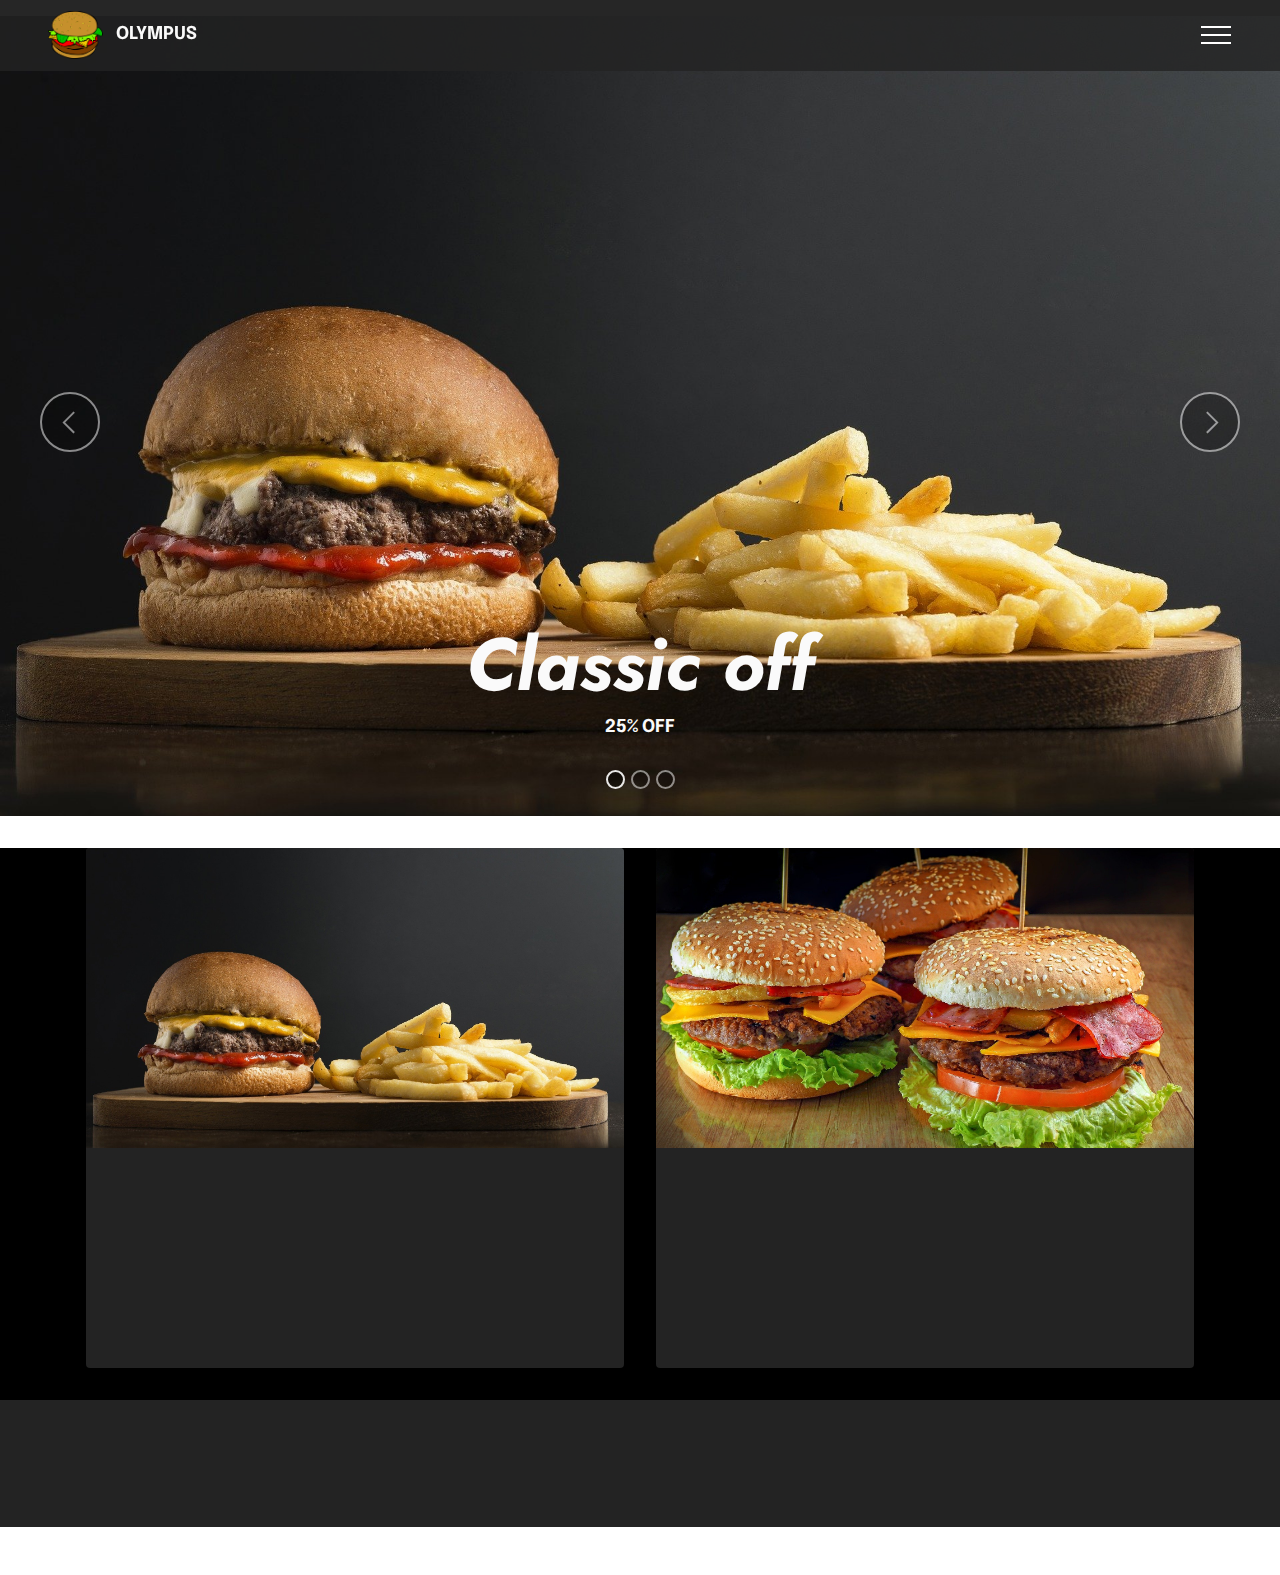
==== commit a049de2a: "fin" ====
--- a/page1.html
+++ b/page1.html
@@ -34,7 +34,7 @@
   <section data-bs-version="5.1" class="menu menu1 cid-sFGzlAXw3z" once="menu" id="menu1-2">
     
 
-    <nav class="navbar navbar-dropdown navbar-expand-lg">
+    <nav class="navbar navbar-dropdown collapsed">
         <div class="container-fluid">
             <div class="navbar-brand">
                 <span class="navbar-logo">
@@ -53,10 +53,10 @@
                 </div>
             </button>
             <div class="collapse navbar-collapse" id="navbarSupportedContent">
-                <ul class="navbar-nav nav-dropdown" data-app-modern-menu="true"><li class="nav-item"><a class="nav-link link text-white text-primary display-4" href="index.html"><span class="mobi-mbri mobi-mbri-home mbr-iconfont mbr-iconfont-btn"></span>Inicio</a></li><li class="nav-item"><a class="nav-link link text-white text-primary display-4" href="page1.html"><span class="mobi-mbri mobi-mbri-gift mbr-iconfont mbr-iconfont-btn"></span>Promociones</a></li>
+                <ul class="navbar-nav nav-dropdown nav-right" data-app-modern-menu="true"><li class="nav-item"><a class="nav-link link text-white text-primary display-4" href="index.html"><span class="mobi-mbri mobi-mbri-home mbr-iconfont mbr-iconfont-btn"></span>Inicio</a></li><li class="nav-item"><a class="nav-link link text-white text-primary display-4" href="page1.html"><span class="mobi-mbri mobi-mbri-gift mbr-iconfont mbr-iconfont-btn"></span>Promociones</a></li>
                     <li class="nav-item"><a class="nav-link link text-white text-primary display-4" href="page2.html"><span class="mobi-mbri mobi-mbri-user mbr-iconfont mbr-iconfont-btn"></span>Registro</a></li><li class="nav-item"><a class="nav-link link text-white text-primary display-4" href="pedidos.html"><span class="mobi-mbri mobi-mbri-cart-full mbr-iconfont mbr-iconfont-btn"></span>Pedido</a></li></ul>
                 
-                <div class="navbar-buttons mbr-section-btn"><a class="btn btn-primary display-7" href="https://mobiri.se"><span class="mobi-mbri mobi-mbri-cart-full mbr-iconfont mbr-iconfont-btn"></span>Pedido</a></div>
+                
             </div>
         </div>
     </nav>
@@ -64,50 +64,50 @@
 
 <section data-bs-version="5.1" class="slider1 cid-sOjvB1SpXQ" id="slider1-e">
     
-    <div class="carousel slide carousel-fade" id="sOk8jxYvOF" data-interval="5000" data-bs-interval="5000">
+    <div class="carousel slide carousel-fade" id="sOzPYrkAla" data-interval="5000" data-bs-interval="5000">
         <ol class="carousel-indicators">
-            <li data-slide-to="0" data-bs-slide-to="0" class="active" data-target="#sOk8jxYvOF" data-bs-target="#sOk8jxYvOF"></li>
-            <li data-slide-to="1" data-bs-slide-to="1" data-target="#sOk8jxYvOF" data-bs-target="#sOk8jxYvOF"></li>
-            <li data-slide-to="2" data-bs-slide-to="2" data-target="#sOk8jxYvOF" data-bs-target="#sOk8jxYvOF"></li>
+            <li data-slide-to="0" data-bs-slide-to="0" class="active" data-target="#sOzPYrkAla" data-bs-target="#sOzPYrkAla"></li>
+            <li data-slide-to="1" data-bs-slide-to="1" data-target="#sOzPYrkAla" data-bs-target="#sOzPYrkAla"></li>
+            <li data-slide-to="2" data-bs-slide-to="2" data-target="#sOzPYrkAla" data-bs-target="#sOzPYrkAla"></li>
         </ol>
         <div class="carousel-inner">
             
             <div class="carousel-item slider-image item active">
                 <div class="item-wrapper">
-                    <img class="d-block w-100" src="assets/images/mbr-12.jpg" data-slide-to="0" data-bs-slide-to="0">
+                    <img class="d-block w-100" src="assets/images/mbr-13.jpg" data-slide-to="0" data-bs-slide-to="0">
                     
                     <div class="carousel-caption">
-                        <h5 class="mbr-section-subtitle mbr-fonts-style display-5">
-                            <strong>Full x 3</strong></h5>
-                        <p class="mbr-section-text mbr-fonts-style display-7">Solo por Hoy&nbsp;<br>30% off</p>
+                        <h5 class="mbr-section-subtitle mbr-fonts-style display-1"><strong><em>Classic off</em></strong></h5>
+                        <p class="mbr-section-text mbr-fonts-style display-7"><strong>25% OFF</strong></p>
                     </div>
                 </div>
             </div><div class="carousel-item slider-image item">
                 <div class="item-wrapper">
-                    <img class="d-block w-100" src="assets/images/mbr-13.jpg" data-slide-to="1" data-bs-slide-to="1">
+                    <img class="d-block w-100" src="assets/images/mbr-12.jpg" data-slide-to="1" data-bs-slide-to="1">
                     
                     <div class="carousel-caption">
-                        <h5 class="mbr-section-subtitle mbr-fonts-style display-5"><strong>Clasic off</strong></h5>
-                        <p class="mbr-section-text mbr-fonts-style display-7">25% OFF</p>
-                    </div>
-                </div>
-            </div>
-            <div class="carousel-item slider-image item">
-                <div class="item-wrapper">
-                    <img class="d-block w-100" src="assets/images/mbr-14.jpg">
+                        <h5 class="mbr-section-subtitle mbr-fonts-style display-1">
+                            <strong><em>Full x 3</em></strong></h5>
+                        <p class="mbr-section-text mbr-fonts-style display-7"><strong>Solo por Hoy&nbsp;<br>30% off</strong></p>
+                    </div>
+                </div>
+            </div><div class="carousel-item slider-image item">
+                <div class="item-wrapper">
+                    <img class="d-block w-100" src="assets/images/mbr-14.jpg" data-slide-to="2" data-bs-slide-to="2">
                     
                     <div class="carousel-caption">
-                        <h5 class="mbr-section-subtitle mbr-fonts-style display-5"><strong>Vegett Swit&nbsp;</strong></h5>
-                        <p class="mbr-section-text mbr-fonts-style display-7">Todo esto al 40%off</p>
-                    </div>
-                </div>
-            </div>
-        </div>
-        <a class="carousel-control carousel-control-prev" role="button" data-slide="prev" data-bs-slide="prev" href="#sOk8jxYvOF">
+                        <h5 class="mbr-section-subtitle mbr-fonts-style display-1"><strong><em>Vegett Swit</em>&nbsp;</strong></h5>
+                        <p class="mbr-section-text mbr-fonts-style display-7"><strong>Todo esto al 40%off</strong></p>
+                    </div>
+                </div>
+            </div>
+            
+        </div>
+        <a class="carousel-control carousel-control-prev" role="button" data-slide="prev" data-bs-slide="prev" href="#sOzPYrkAla">
             <span class="mobi-mbri mobi-mbri-arrow-prev" aria-hidden="true"></span>
             <span class="sr-only visually-hidden">Previous</span>
         </a>
-        <a class="carousel-control carousel-control-next" role="button" data-slide="next" data-bs-slide="next" href="#sOk8jxYvOF">
+        <a class="carousel-control carousel-control-next" role="button" data-slide="next" data-bs-slide="next" href="#sOzPYrkAla">
             <span class="mobi-mbri mobi-mbri-arrow-next" aria-hidden="true"></span>
             <span class="sr-only visually-hidden">Next</span>
         </a>
@@ -202,7 +202,7 @@
             </div>
         </div>
     </div>
-</section><section style="background-color: #fff; font-family: -apple-system, BlinkMacSystemFont, 'Segoe UI', 'Roboto', 'Helvetica Neue', Arial, sans-serif; color:#aaa; font-size:12px; padding: 0; align-items: center; display: flex;"><a href="https://mobirise.site/t" style="flex: 1 1; height: 3rem; padding-left: 1rem;"></a><p style="flex: 0 0 auto; margin:0; padding-right:1rem;">Start your own website with <a href="https://mobirise.site/z" style="color:#aaa;">Mobirise</a></p></section><script src="assets/bootstrap/js/bootstrap.bundle.min.js"></script>  <script src="assets/smoothscroll/smooth-scroll.js"></script>  <script src="assets/ytplayer/index.js"></script>  <script src="assets/dropdown/js/navbar-dropdown.js"></script>  <script src="assets/theme/js/script.js"></script>  
+</section><section style="background-color: #fff; font-family: -apple-system, BlinkMacSystemFont, 'Segoe UI', 'Roboto', 'Helvetica Neue', Arial, sans-serif; color:#aaa; font-size:12px; padding: 0; align-items: center; display: flex;"><a href="https://mobirise.site/w" style="flex: 1 1; height: 3rem; padding-left: 1rem;"></a><p style="flex: 0 0 auto; margin:0; padding-right:1rem;">Mobirise page maker - <a href="https://mobirise.site/n" style="color:#aaa;">See here</a></p></section><script src="assets/bootstrap/js/bootstrap.bundle.min.js"></script>  <script src="assets/smoothscroll/smooth-scroll.js"></script>  <script src="assets/ytplayer/index.js"></script>  <script src="assets/dropdown/js/navbar-dropdown.js"></script>  <script src="assets/theme/js/script.js"></script>  
   
   
   <input name="animation" type="hidden">
--- a/assets/mobirise/css/mbr-additional.css
+++ b/assets/mobirise/css/mbr-additional.css
@@ -1733,7 +1733,11 @@
   }
 }
 .cid-sOjvB1SpXQ H5 {
-  color: #ffffff;
+  color: #fafafa;
+  text-align: center;
+}
+.cid-sOjvB1SpXQ P {
+  color: #fafafa;
 }
 .cid-sOjBcBTzqM {
   padding-top: 0rem;
--- a/assets/mobirise/css/mbr-additional.css
+++ b/assets/mobirise/css/mbr-additional.css
@@ -1733,7 +1733,11 @@
   }
 }
 .cid-sOjvB1SpXQ H5 {
-  color: #ffffff;
+  color: #fafafa;
+  text-align: center;
+}
+.cid-sOjvB1SpXQ P {
+  color: #fafafa;
 }
 .cid-sOjBcBTzqM {
   padding-top: 0rem;
